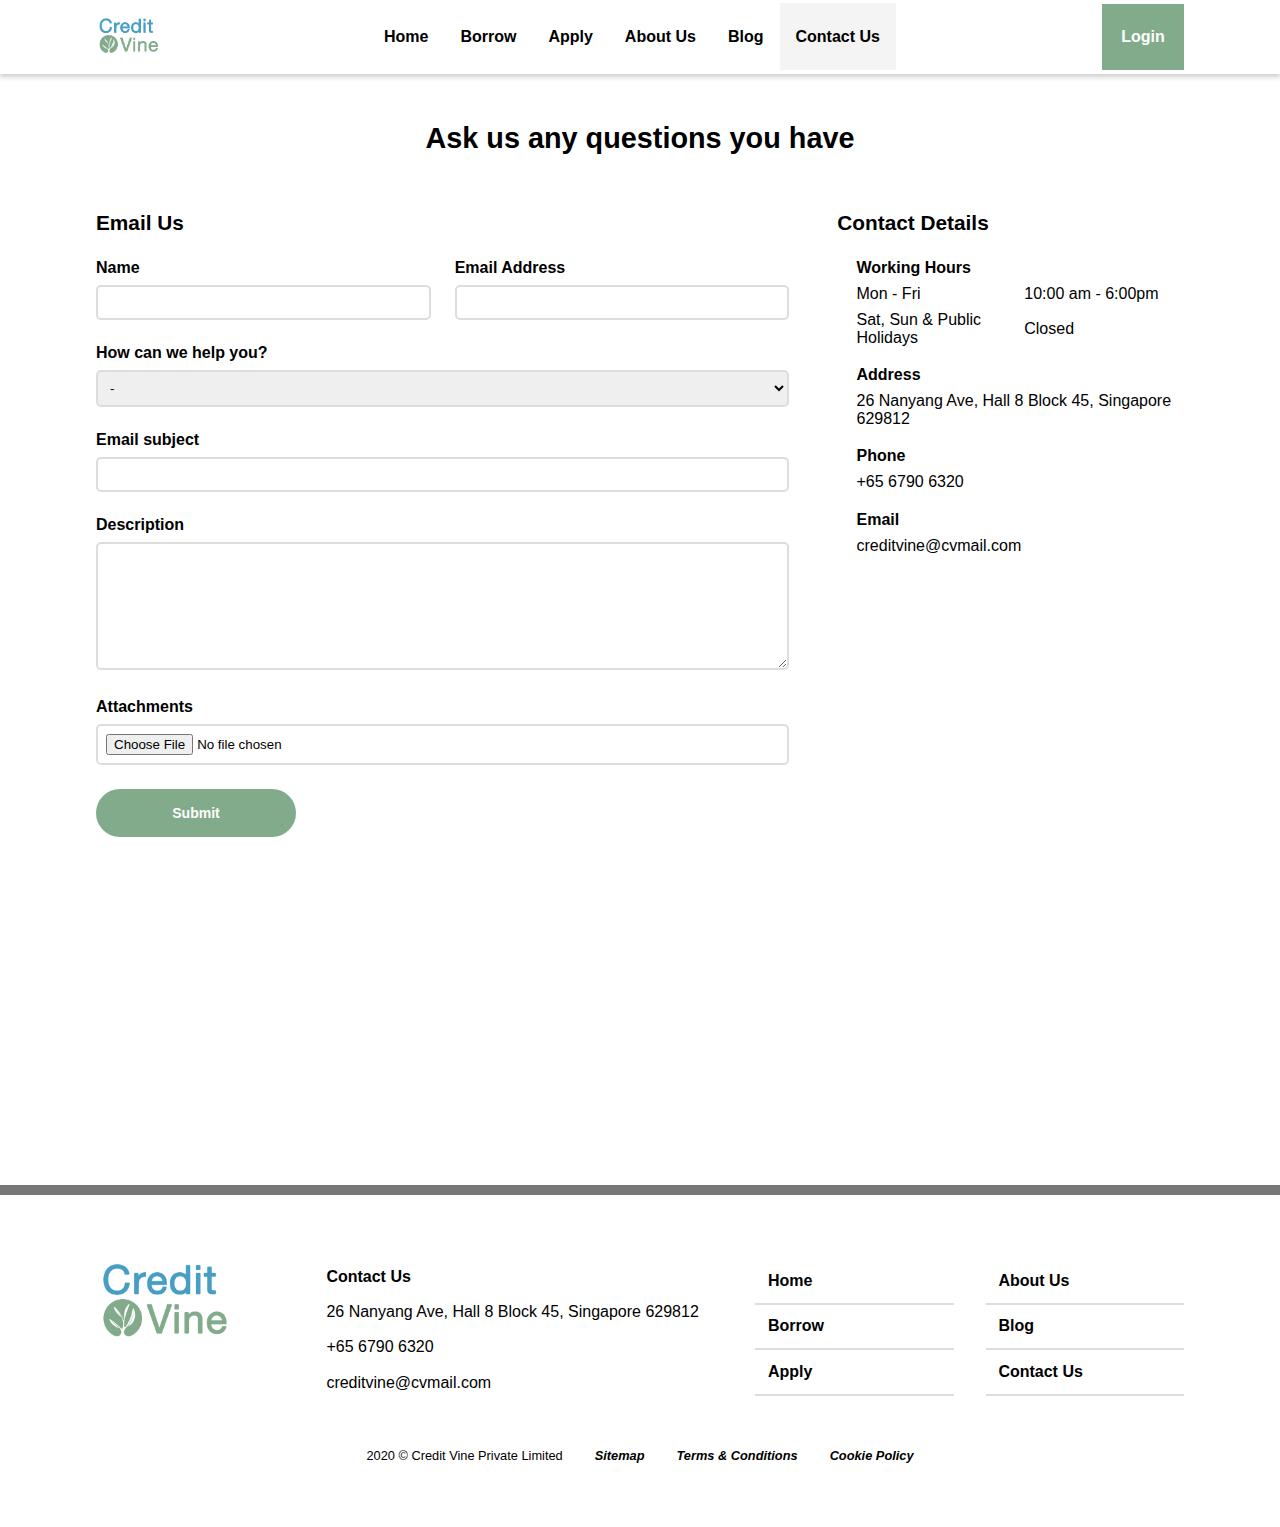
==== contact.html @ 798a0b0e "Added responsiveness using media queries" ====
<!DOCTYPE html>
<html lang="en">
<head>
  <meta charset="UTF-8" />
  <meta name="viewport" content="width=device-width, initial-scale=1.0" />
  <link
    rel="stylesheet"
    href="https://use.fontawesome.com/releases/v5.14.0/css/all.css"
    integrity="sha384-HzLeBuhoNPvSl5KYnjx0BT+WB0QEEqLprO+NBkkk5gbc67FTaL7XIGa2w1L0Xbgc"
    crossorigin="anonymous"
  />
  <link rel="stylesheet" type="text/css" href="./css/style.css">
  <link rel="stylesheet" type="text/css" href="./css/mobile.css">
  <!-- <link rel="stylesheet" media="screen and (max-width: 768px)" href="./css/mobile.css"> -->
  <link rel="shortcut icon" type="image/x-icon" href="./favicon.ico">
  <title>Contact Us | Credit Vine | Licensed Moneylender Singapore</title>
</head>
<body>
  <!-- Nav bar -->
  <nav id="navbar">
    <div class="container">
      <a href="./index.html">
        <img src="./img/credit-vine-logo.png" alt="Credit Vine Logo" id="logo-navbar" />
      </a>
      <ul>
        <li><a href="./index.html">Home</a></li>
        <li><a href="#">Borrow</a>
          <ul>
            <li><a href="./personal_loan.html">Personal Loan</a></li>
            <li><a href="#">Business Loan</a></li>
            <li><a href="#">Foreigner Loan</a></li>
            <li><a href="#">Payday Loan</a></li>
          </ul>
        </li>
        <li><a href="#">Apply</a></li>
        <li><a href="#">About Us</a></li>
        <li><a href="#">Blog</a></li>
        <li><a href="./contact.html" class="current">Contact Us</a></li>
      </ul>
      <a href="#" id="btn-login">
          <i class="fa fa-lock"></i> Login
      </a>
    </div>
  </nav>

  <!-- Section A: Email Us / Contact Details -->
  <section id="contact-a">
    <div class="container">
      <h2 class="section-title">Ask us any questions you have</h2>
      <div id="contact-grid">
        <div id="contact-page-form">
          <h3>Email Us</h3>
          <form action="" id="contact-form">
            <div>
              <span class="form-label">Name</span>
              <input class="form-field" type="text" name="name" />
            </div>
            <div>
              <span class="form-label">Email Address</span>
              <input class="form-field" type="email" name="email" />
            </div>
            <div>
              <span class="form-label">How can we help you?</span>
              <select class="form-field" name="help-method" id="help-method">
                <option value="nil">-</option>
                <option value="general">General questions</option>
                <option value="account">My account</option>
                <option value="application">My loan application</option>
                <option value="payment">My payment status</option>
                <option value="privacy">Safety and privacy</option>
              </select>
            </div>
            <div>
              <span class="form-label">Email subject</span>
              <input class="form-field" type="text" name="subject" />
            </div>
            <div>
              <span class="form-label">Description</span>
              <textarea name="description" form="contact-form" class="form-field"></textarea>
            </div>
            <div>
              <span class="form-label">Attachments</span>
              <input class="form-field" type="file" name="attachments" />
            </div>
            <input type="submit" value="Submit" class="btn btn-primary">
          </form>
        </div>
        <div id="contact-page-details">
          <h3>Contact Details</h3>
          <div id="contact-page-details-grid">
            <i class="far fa-clock fa-2x"></i>
            <div>
              <h4>Working Hours</h4>
              <div id="working-hours">
                <span>Mon - Fri</span>
                <span>10:00 am - 6:00pm</span>
                <span>Sat, Sun & Public Holidays</span>
                <span>Closed</span>
              </div>
            </div>
            <i class="fa fa-map-marker-alt fa-2x"></i>
            <div>
              <h4>Address</h4>
              26 Nanyang Ave, Hall 8 Block 45, Singapore 629812
            </div>
            <i class="fa fa-phone-alt fa-2x"></i>
            <div>
              <h4>Phone</h4>
              +65 6790 6320
            </div>
            <i class="fa fa-envelope fa-2x"></i>
            <div>
              <h4>Email</h4>
              creditvine@cvmail.com
            </div>
          </div>
        </div>
      </div>
    </div>
  </section>

  <!-- Section B: Map -->
  <section id="contact-b">
    <!-- <div class="container"> -->
      <div class="mapouter">
        <div class="gmap_canvas">
          <iframe
            width="1280" height="300"
            id="gmap_canvas"
            src="https://maps.google.com/maps?q=ntu%20hall%208&t=&z=13&ie=UTF8&iwloc=&output=embed"
            frameborder="0" scrolling="no" marginheight="0" marginwidth="0">
          </iframe>
        </div>
      </div>
    <!-- </div> -->
  </section>

  <!-- Footer -->
  <footer id="main-footer">
    <div class="container">
      <div class="footer-container">
        <div class="footer-col-a">
          <img src="./img/credit-vine-logo.png" alt="Credit Vine Logo" id="logo-footer" />
          <div class="socials">
            <a href="https://www.facebook.com"><i class="fab fa-facebook-f fa-2x"></i></a> 
            <a href="https://www.instagram.com"><i class="fab fa-instagram fa-2x"></i></a> 
            <a href="https://www.twitter.com"><i class="fab fa-twitter fa-2x"></i></a> 
          </div>
        </div>
        <div class="footer-col-b">
          <ul>
            <li>Contact Us</li>
            <li><i class="fa fa-map-marker-alt"></i> 26 Nanyang Ave, Hall 8 Block 45, Singapore 629812</li>
            <li><i class="fa fa-phone-alt"></i> +65 6790 6320</li>
            <li><i class="fa fa-envelope"></i> creditvine@cvmail.com</li>
          </ul>
        </div>
        <div class="footer-col-c">
          <ul>
            <li><a href="./index.html">Home</a></li>
            <li><a href="#">Borrow</a></li>
            <li><a href="#">Apply</a></li>
          </ul>
        </div>
        <div class="footer-col-d">
          <ul>
            <li><a href="#">About Us</a></li>
            <li><a href="#">Blog</a></li>
            <li><a href="./contact.html">Contact Us</a></li>
          </ul>
        </div>
      </div>
      <div class="footer-bottom">
        <ul>
          <li>2020 &copy; Credit Vine Private Limited</li>
          <li><a href="#">Sitemap</a></li>
          <li><a href="#">Terms & Conditions</a></li>
          <li><a href="#">Cookie Policy</a></li>
        </ul>
      </div>
    </div>
  </footer>
</body>
</html>
---- css/style.css ----
:root {
  --primary-color: #81ab8a;
  --primary-color-dark: #6f9c78;
  --secondary-color: #479ec4;
  --secondary-color-outline: #479ec466;
  --light-color: #f4f4f4;
  --dark-color: #777777;
  --max-width: 1280px;
}

* {
  margin: 0;
  padding: 0;
  box-sizing: border-box;
}

body {
  font-family: 'Segoe UI', Tahoma, Geneva, Verdana, sans-serif;
  background-color: #ffffff;
}

ul {
  list-style: none;
}

textarea {
  font-family: 'Segoe UI', Tahoma, Geneva, Verdana, sans-serif;
}

/* ============================= */
/* Utility classes */
/* ============================= */
.container {
  max-width: var(--max-width);
  margin: auto;
  padding: 0 6rem;
  overflow: hidden;
}

.section-title {
  font-weight: 600;
  font-size: 1.8rem;
  text-align: center;
  margin-bottom: 1.5rem;
}

.form-label {
  font-weight: 600;
}

.form-hint {
  color: #333333;
  font-size: 0.9rem;
}

.form-field {
  padding: 0.5rem;
  border-radius: 5px;
  border: 2px solid #dddddd;
}

.form-field:focus {
  border: 2px solid var(--secondary-color);
}

.btn {
  background: var(--primary-color);
  font-size: 14px;
  font-weight: 600;
  height: 3rem;
  border: none;
  border-radius: 1.5rem;
}

.btn-primary {
  background: var(--primary-color);
  color: #ffffff;
}

.btn-primary:hover {
  background: var(--primary-color-dark);
  cursor: pointer;
}


/* ============================= */
/* Navbar */
/* ============================= */
#navbar {
  box-shadow: 0 3px 5px 0px rgba(0, 0, 0, 0.2);
  position: relative;
  z-index: 2;
}

#navbar .container {
  display: flex;
  justify-content: space-between;
  align-items: center;
}

#navbar #logo-navbar {
  height: 70px;
  width: auto;
  padding: 1rem 0;
}

#navbar a {
  font-weight: 600;
  text-decoration: none;
}

#navbar > div > ul {
  display: flex;
  height: 100%;
}

#navbar .container > ul > li > a {
  flex: auto;
  padding: 1.55rem 1rem;
  color: #000000;
}

#navbar ul li a:hover {
  color: var(--secondary-color);
  background: var(--light-color);
}

/* ============================= */
/* Navbar nested dropdown menu */
/* ============================= */
#navbar ul li ul {
  display: none;
}

#navbar ul li ul li a {
  display: block;
  width: 100%;
  padding: 1rem;
  color: #000000;
}

#navbar ul li:hover ul {
  display: block;
  position: absolute;
  top: 4.5rem;
  width: 200px;
  box-shadow: 0 3px 5px 2px rgba(0, 0, 0, 0.2);
}

#navbar ul li:hover ul li {
  display: block;
  background: #ffffff;
}

#navbar ul li:hover ul li:hover {
  background: var(--light-color);
}

/* Highlighting current page in the navbar */
.current {
  background: var(--light-color);
}

/* ============================= */
/* Navbar login button */
/* ============================= */
#btn-login {
  padding: 1.5rem 1.2rem;
  background: var(--primary-color);
  color: #ffffff;
}

#btn-login:hover {
  background: var(--primary-color-dark);
}


/* ============================= */
/* Home page Showcase */
/* ============================= */
#showcase {
  background: url('../img/header_BG_02.png') no-repeat center top/cover;
  position: relative;
  z-index: 1;
  box-shadow: 0 3px 5px 0px rgba(0, 0, 0, 0.2);
}

#showcase .container {
  height: 420px;
}

#showcase .loan-calculator {
  position: relative;
  float: right;
  width: 400px;
  margin: 2rem 0;
  padding: 1.5rem 0;
  border: 2px solid var(--secondary-color-outline);
  background: #ffffff;
}

#showcase .loan-calculator h3 {
  font-weight: 600;
  text-align: center;
  margin-bottom: 1.5rem;
}

#showcase .loan-calculator form {
  display: flex;
  flex-direction: column;
  padding: 0 2rem;
}

#showcase .form-label {
  margin-bottom: 0.3rem;
}

#showcase .form-hint {
  margin-bottom: 0.5rem;
}

#showcase .form-field {
  margin-bottom: 1rem;
}

/* ============================= */
/* Home A */
/* ============================= */
#home-a {
  padding: 4rem 0;
}

#home-a .steps {
  display: grid;
  grid-template-columns: repeat(3, 1fr);
  grid-template-rows: 4fr 1fr 3fr;
  grid-auto-flow: column;
  align-items: center;
  gap: 0 3rem;
  padding: 1rem;
}

#home-a .steps img {
  margin: auto;
}

#home-a .steps h3 {
  font-weight: 600;
  text-align: center;
}

#home-a .steps p {
  margin: auto;
  max-width: 250px;
  line-height: 1.8;
}


/* ============================= */
/* Home B */
/* ============================= */
#home-b {
  padding: 0 4rem;
}

#home-b .subtitle {
  text-align: center;
  font-weight: 600;
  color: var(--dark-color);
  margin: 0 auto 1.5rem;
  max-width: 600px;
}

#home-b .solutions {
  display: grid;
  grid-template-columns: repeat(2, 1fr);
  grid-template-rows: repeat(2, 1fr);
  gap: 0 2rem;
}

#home-b .solutions .solution {
  position: relative;
}

#home-b .solutions .solution img {
  width: 100%;
  position: relative;
  z-index: 2;
}

#home-b .solutions .solution .solution-text {
  position: relative;
  left: -1rem;
  top: -2rem;
  padding: 2.5rem 2rem 2rem;
  text-align: left;
  border: 1px solid var(--secondary-color-outline);
  z-index: 1;
}

#home-b .solutions .solution .solution-text a {
  font-weight: 600;
  font-size: 1.2rem;
  text-decoration: none;
  color: #000000;
}

#home-b .solutions .solution .solution-text a:hover {
  text-decoration: underline;
  color: var(--secondary-color);
}

#home-b .solutions .solution .solution-text p {
  padding: 0.5rem 0;
}

/* #home-b #bg-personal,
#home-b #bg-business,
#home-b #bg-foreigner,
#home-b #bg-payday {
  position: absolute;
  z-index: -2;
}

#home-b #bg-personal {
  top: 10%;
  right: 50px;
  width: 500px;
  height: 400px;
  background: #f6f6f6;
}

#home-b #bg-business {
  top: 150px;
  left: 10px;
  width: 500px;
  height: 230px;
  background: #d2ecd7;
} */


/* ============================= */
/* Home C */
/* ============================= */
#home-c {
  padding: 4rem 0 6rem;
}

#home-c .benefits-container {
  display: grid;
  grid-template-columns: 170px 30px 0.1fr 4.9fr 30px;
  grid-template-rows: 0 30px 180px 1.5fr 30px;
}

#home-c .benefits-container ul {
  position: relative;
  z-index: -1;
  grid-column: 1 / 3;
  grid-row: 2 / 4;
  padding: 2rem;
  background: var(--secondary-color);
  color: #ffffff;
  align-content: center;
}

#home-c .benefits-container ul li {
  font-weight: 600;
  font-size: 1.8rem;
}

#home-c .benefits-container .benefits {
  grid-column: 3 / 5;
  grid-row: 3 / 5;
  display: grid;
  grid-template-columns: repeat(2, 1fr);
  gap: 2rem;
  padding: 3rem;
  background: #ffffff;
}

#home-c #benefit-border-a {
  grid-column: 2 / 6;
  grid-row: 2 / 6;
  background: var(--light-color);
  /* background: var(--dark-color); */
  z-index: -3;
}

#home-c #benefit-border-b {
  grid-column: 2 / 3;
  grid-row: 2 / 6;
  background: #b9ddc1;
  z-index: -2;
}

#home-c .benefits-container .benefits .benefit {
  display: flex;
  flex-direction: column;
  /* padding: 1rem; */
}

#home-c .benefits-container .benefits .benefit i {
  color: var(--primary-color);
  margin-bottom: 1rem;
}

#home-c .benefits-container .benefits .benefit h3 {
  font-weight: 600;
  margin-bottom: 1rem;
}


/* ============================= */
/* Contact page */
/* ============================= */
#contact-a {
  margin: 3rem 0;
}

#contact-a #contact-grid {
  /* Containing "Email Us" and "Contact Details" */
  display: grid;
  grid-template-columns: 2fr 1fr;
  gap: 3rem;
  padding-top: 2rem;
}

#contact-a #contact-page-form h3,
#contact-a #contact-page-details h3 {
  font-weight: 600;
  font-size: 1.3rem;
  text-align: left;
  margin-bottom: 1.5rem;
}

#contact-a #contact-page-form #contact-form {
  display: grid;
  grid-template-columns: repeat(2, 1fr);
  gap: 1.5rem;
}

/* Except first two */
#contact-a #contact-page-form #contact-form > div:nth-child(n+3) {
  grid-column: 1 / 3;
}

#contact-a #contact-page-form #contact-form .form-label {
  display: block;
  margin-bottom: 0.5rem;
}

#contact-a #contact-page-form #contact-form .form-field {
  width: 100%;
}

#contact-a #contact-page-form #contact-form textarea {
  min-height: 8rem;
}

#contact-a #contact-page-form .btn-primary {
  width: 200px;
}

#contact-a #contact-page-details #contact-page-details-grid {
  display: grid;
  grid-template-columns: min-content auto;
  gap: 1.2rem;
}

#contact-a #contact-page-details #contact-page-details-grid i {
  /* Icon colours */
  color: var(--secondary-color);
}

#contact-a #contact-page-details #contact-page-details-grid h4 {
  font-weight: 600;
  margin-bottom: 0.5rem;
}

#contact-a #contact-page-details #contact-page-details-grid #working-hours {
  display: grid;
  grid-template-columns: repeat(2, 1fr);
  gap: 0.5rem;
  align-items: center;
}

/* Google Maps styling */
#contact-b .mapouter {
  margin: auto;
  position: relative;
  text-align: right;
  height: 300px;
  width: 1280px;
}

#contact-b .gmap_canvas {
  overflow: hidden;
  background: none !important;
  height: 300px;
  width: 1280px;
}


/* ============================= */
/* Footer */
/* ============================= */
#main-footer {
  border-top: 10px solid var(--dark-color);
  padding: 4rem 0;
}

#main-footer .footer-container {
  display: grid;
  grid-template-columns: 1fr 2fr 1fr 1fr;
  gap: 2rem;
}

/* Column A */
#main-footer #logo-footer {
  height: 80px;
}

#main-footer .footer-container .footer-col-a .socials {
  margin-top: 1rem;
  width: 120px;
  display: flex;
  justify-content: space-between;
}

#main-footer .footer-container .footer-col-a .socials a {
  color: #000000;
}

#main-footer .footer-container .footer-col-a .socials a:hover {
  color: var(--secondary-color);
}

/* Column B */
#main-footer .footer-container .footer-col-b ul li {
  line-height: 2.2;
}

#main-footer .footer-container .footer-col-b ul li:first-child {
  font-weight: 600;
}

/* Columns C and D */
#main-footer .footer-container .footer-col-c ul li,
#main-footer .footer-container .footer-col-d ul li {
  padding: 0.8rem;
  font-weight: 600;
  border-bottom: 2px solid #ddd;
}

#main-footer .footer-container .footer-col-c ul li a,
#main-footer .footer-container .footer-col-d ul li a {
  display: block;
  width: 100%;
  height: 100%;
  color: #000000;
  text-decoration: none;
}

#main-footer .footer-container .footer-col-c ul li a:hover,
#main-footer .footer-container .footer-col-d ul li a:hover {
  color: var(--secondary-color);
}

/* Bottom Line */
#main-footer .footer-bottom ul {
  display: flex;
  flex-direction: row;
  justify-content: center;
  gap: 2rem;
  padding-top: 3rem;
  font-size: 0.8rem;
}

#main-footer .footer-bottom ul a {
  text-decoration: none;
  color: #000000;
  font-weight: 600;
  font-style: italic;
}

#main-footer .footer-bottom ul a:hover {
  color: var(--secondary-color);
  text-decoration: underline;
}
---- css/mobile.css ----
:root {
  --smaller-font: 0.9rem;
}

/* ============================= */
/* 992px */
/* ============================= */
@media(max-width: 992px) {
  .container {
    padding: 0 2rem;
  }

  /* Home showcase */
  #showcase .container {
    height: 350px;
  }

  #showcase .loan-calculator {
    margin: 1rem 0;
    padding: 1rem 0;
    width: 350px;
  }

  #showcase .loan-calculator h3 {
    margin-bottom: 1rem;
  }

  #showcase .form-field {
    margin-bottom: 0.5rem;
  }

  /* Home page */
  #home-a {
    padding: 4rem 0 2rem;
  }

  #home-a .steps {
    gap: 0 1.5rem;
  }

  #home-c .benefits-container .benefits {
    gap: 1.5rem;
  }

  #home-b {
    padding: 0 2rem;
  }

  #home-c {
    padding: 2rem 0 4rem;
  }

  #home-c .benefits-container .benefits {
    padding: 2rem;
  }

  /* Contact page */
  #contact-a #contact-grid {
    grid-template-columns: 2fr 1.4fr;
    gap: 2rem;
    padding-top: 0;
  }

  #contact-a #contact-page-form #contact-form {
    gap: 1rem;
  }

  /* Personal loan page */
  #personal-loan-b {
    margin: 2rem 0;
  }

  #personal-loan-c {
    margin: 0;
  }

  #personal-loan-c .section-title {
    margin: 0;
  }

  #personal-loan-c #personal-loan-benefits {
    padding: 2rem 2rem;
  }

  /* Footer */
  #main-footer {
    padding: 2rem 0;
  }

  /* Footer column B */
  #main-footer .footer-container .footer-col-b ul li {
    line-height: 1.7;
  }
}

/* ============================= */
/* 768px */
/* ============================= */
@media(max-width: 768px) {
  .container {
    padding: 0 1rem;
  }

  .section-title {
    margin-bottom: 1rem;
  }

  .btn {
    height: 2rem;
  }

  /* Navbar */
  #navbar {
    font-size: var(--smaller-font);
  }

  #navbar #logo-navbar {
    height: 60px;
  }

  #navbar .container > ul > li > a {
    padding: 1.5rem 0.7rem;
  }

  #navbar ul li ul li a {
    padding: 0.7rem;
  }

  #navbar ul li:hover ul {
    top: 4rem;
  }

  /* Home showcase */
  #showcase .container {
    height: 300px;
  }

  #showcase .loan-calculator {
    margin: 1.5rem 0;
    padding: 0.5rem 0;
    width: 280px;
  }

  #showcase .loan-calculator h3 {
    margin-bottom: 0.5rem;
  }

  #showcase .loan-calculator form {
    padding: 0 1rem;
  }

  #showcase .form-label,
  #showcase .form-hint {
    font-size: var(--smaller-font);
    margin-bottom: 0rem;
  }

  #showcase .form-hint {
    margin-bottom: 0.3rem;
  }

  /* Home page */
  #home-a {
    padding: 2rem 0;
  }

  #home-a .steps {
    padding: 0;
    gap: 0 1rem;
    grid-template-columns: repeat(3, 1fr);
    grid-template-rows: 1fr min-content 0.8fr;
  }

  #home-a .steps img {
    width: 80%;
  }

  #home-a .steps p {
    line-height: 1.6;
    font-size: var(--smaller-font);
  }

  #home-b .solutions .solution .solution-text {
    padding: 2.5rem 1.5rem 1rem;
    font-size: var(--smaller-font);
  }

  #home-c {
    padding: 1rem 0 4rem;
  }

  #home-c .benefits-container {
    /* 3 cols 3 rows */
    grid-template-columns: 30px 1fr 30px;
    grid-template-rows: min-content 1fr 30px;
  }
  
  #home-c .benefits-container ul {
    grid-column: 1 / 4;
    grid-row: 1 / 2;
    display: flex;
    align-items: center;
    justify-content: space-between;
    padding: 1rem 6rem;
  }

  #home-c .benefits-container .benefits {
    grid-column: 2 / 3;
    grid-row: 2 / 3;
    gap: 1.5rem;
    padding: 2rem;
    font-size: var(--smaller-font);
  }
  
  #home-c #benefit-border-a {
    grid-column: 1 / 4;
    grid-row: 2 / 4;
  }
  
  #home-c #benefit-border-b {
    grid-column: 1 / 2;
    grid-row: 2 / 4;
  }

  /* Contact page */
  #contact-a {
    margin: 2rem 0;
  }

  #contact-a #contact-grid {
    grid-template-columns: 1fr;
    gap: 2rem;
    padding: 1rem 2rem;
  }

  #contact-a #contact-page-details {
    grid-row-start: 1;
  }

  #contact-a #contact-page-details #contact-page-details-grid {
    font-size: var(--smaller-font);
  }

  /* Personal loan page */
  #personal-loan-a .container {
    height: 350px;
  }

  #personal-loan-a .container > div {
    padding: 2rem 0;
    padding-left: 1rem;
    gap: 1rem;
  }

  #personal-loan-a .container p {
    font-size: var(--smaller-font);
  }

  #personal-loan-a .btn-primary {
    padding: 0.6rem 2rem 1.8rem;
  }

  #personal-loan-b #personal-loan-b-graphic {
    max-width: 350px;
    grid-template-columns: none;
    grid-template-rows: none;
  }

  #personal-loan-b #personal-loan-b-graphic div h4 {
    margin: 1rem 1.5rem 1rem;
    padding-bottom: 1.2rem;
  }

  #personal-loan-b #personal-loan-b-graphic div span {
    font-size: 0.8rem;
  }

  #personal-loan-b #personal-loan-b-graphic img:nth-of-type(1) {
    grid-column: 1 / 2;
    grid-row: 1 / 3;
  }

  #personal-loan-b #personal-loan-b-graphic img:nth-of-type(2) {
    grid-column: 1 / 2;
    grid-row: 3 / 4;
  }

  #personal-loan-b #personal-loan-b-graphic img:nth-of-type(3) {
    grid-column: 1 / 2;
    grid-row: 5 / 7;
  }

  #personal-loan-b #personal-loan-b-graphic img:nth-of-type(4) {
    grid-column: 1 / 2;
    grid-row: 7 / 9;
  }

  #personal-loan-b #personal-loan-b-graphic img:nth-of-type(5) {
    grid-column: 1 / 2;
    grid-row: 9 / 11;
  }

  #personal-loan-b #personal-loan-b-graphic div:nth-of-type(1) {
    grid-column: 1 / 2;
    grid-row: 2 / 3;
  }

  #personal-loan-b #personal-loan-b-graphic div:nth-of-type(2) {
    grid-column: 1 / 2;
    grid-row: 4 / 5;
  }

  #personal-loan-b #personal-loan-b-graphic div:nth-of-type(3) {
    grid-column: 1 / 2;
    grid-row: 6 / 7;
  }

  #personal-loan-b #personal-loan-b-graphic div:nth-of-type(4) {
    grid-column: 1 / 2;
    grid-row: 8 / 9;
  }

  #personal-loan-b #personal-loan-b-graphic div:nth-of-type(5) {
    grid-column: 1 / 2;
    grid-row: 10 / 11;
  }

  #personal-loan-b #personal-loan-b-graphic div:nth-of-type(5) a:hover {
    background: #bcbcc4e6;
  }

  #personal-loan-c #personal-loan-benefits {
    grid-template-columns: none;
    grid-template-rows: 1fr 4px 1fr 4px 1fr;
    gap: 1rem;
    padding: 1rem;
  }
  #personal-loan-c #personal-loan-benefits div {
    padding: 0 2rem;
    text-align: center;
  }

  #personal-loan-c #personal-loan-benefits p {
    width: 100%;
    padding: 0 2rem;
  }


  /* Footer */
  #main-footer .footer-container {
    gap: 1rem;
  }

  #main-footer #logo-footer {
    height: 60px;
  }

  #main-footer .footer-container .footer-col-a .socials {
    width: 100px;
  }

  #main-footer .footer-container .footer-col-b ul li:not(:first-child) {
    font-size: var(--smaller-font);
    line-height: 1.5;
  }
  #main-footer .footer-container .footer-col-c ul li,
  #main-footer .footer-container .footer-col-d ul li {
    padding: 0.5rem;
  }

  #main-footer .footer-bottom ul {
    gap: 1rem;
  }
}

/* ============================= */
/* 600px */
/* ============================= */
@media(max-width: 600px) {
  #navbar .container {
    flex-direction: column;
    padding: 0 0.5rem;
  }

  #navbar .container > ul {
    justify-content: space-between;
    width: 100%;
  }

  #navbar .container > ul > li > a {
    padding: 1rem 0.25rem;
    text-align: center;
  }

  #navbar .container > ul {
    margin-bottom: 1rem;
  }

  #btn-login {
    padding: 0.5rem 4rem;
  }

  #showcase {
    background: linear-gradient(180deg, rgba(255,255,255,1) 0%, rgba(255,255,255,1) 50%, rgba(71,158,196,1) 100%); 
  }

  #showcase .loan-calculator {
    float: none;
    margin: 1rem auto;
  }

  #home-a .section-title {
    padding: 0 1rem;
  }

  #home-a .steps {
    grid-template-columns: none;
    grid-template-rows: none;
    grid-auto-flow: row;
    gap: 0.5rem 0;
  }

  #home-a .steps img {
    padding: 0 3rem;
  }

  #home-b .solutions {
    padding: 0 1rem;
    grid-template-columns: none;
    grid-template-rows: none;
    gap: 0 2rem;
  }

  #home-c .benefits-container {
    grid-template-columns: 15px 1fr 15px;
    grid-template-rows: min-content 1fr 15px;
  }

  #home-c .benefits-container ul {
    padding: 1rem 3rem;
    justify-content: space-around;
  }

  #home-c .benefits-container ul li {
    font-size: 1.3rem;
  }

  #home-c .benefits-container .benefits {
    grid-template-columns: none;
  }

  #contact-a .section-title {
    padding: 0 1rem;
  }

  #contact-a #contact-grid {
    padding: 0;
  }

  #contact-a #contact-page-form #contact-form {
    grid-template-columns: none;
  }

  #contact-a #contact-page-form #contact-form > div:nth-child(n+3) {
    grid-column: 1 / 2;
  }

  #personal-loan-a {
    background: linear-gradient(135deg, rgba(255,255,255,1) 0%, rgba(255,255,255,1) 40%, rgba(71,158,196,1) 100%); }

  #personal-loan-a .container {
    height: auto;
    grid-template-columns: none;
  }

  #personal-loan-a .container .section-title {
    padding: 0;
  }

  #personal-loan-a .container > div {
    padding: 2rem;
  }

  #main-footer .footer-container {
    grid-template-columns: none;
  }

  #main-footer .footer-container .footer-col-d {
    margin-top: -1rem;
  }

  #main-footer .footer-bottom ul {
    flex-direction: column;
    gap: 0.5rem;
    padding-top: 2rem;
  }

}
---- css/mobile.css ----
:root {
  --smaller-font: 0.9rem;
}

/* ============================= */
/* 992px */
/* ============================= */
@media(max-width: 992px) {
  .container {
    padding: 0 2rem;
  }

  /* Home showcase */
  #showcase .container {
    height: 350px;
  }

  #showcase .loan-calculator {
    margin: 1rem 0;
    padding: 1rem 0;
    width: 350px;
  }

  #showcase .loan-calculator h3 {
    margin-bottom: 1rem;
  }

  #showcase .form-field {
    margin-bottom: 0.5rem;
  }

  /* Home page */
  #home-a {
    padding: 4rem 0 2rem;
  }

  #home-a .steps {
    gap: 0 1.5rem;
  }

  #home-c .benefits-container .benefits {
    gap: 1.5rem;
  }

  #home-b {
    padding: 0 2rem;
  }

  #home-c {
    padding: 2rem 0 4rem;
  }

  #home-c .benefits-container .benefits {
    padding: 2rem;
  }

  /* Contact page */
  #contact-a #contact-grid {
    grid-template-columns: 2fr 1.4fr;
    gap: 2rem;
    padding-top: 0;
  }

  #contact-a #contact-page-form #contact-form {
    gap: 1rem;
  }

  /* Personal loan page */
  #personal-loan-b {
    margin: 2rem 0;
  }

  #personal-loan-c {
    margin: 0;
  }

  #personal-loan-c .section-title {
    margin: 0;
  }

  #personal-loan-c #personal-loan-benefits {
    padding: 2rem 2rem;
  }

  /* Footer */
  #main-footer {
    padding: 2rem 0;
  }

  /* Footer column B */
  #main-footer .footer-container .footer-col-b ul li {
    line-height: 1.7;
  }
}

/* ============================= */
/* 768px */
/* ============================= */
@media(max-width: 768px) {
  .container {
    padding: 0 1rem;
  }

  .section-title {
    margin-bottom: 1rem;
  }

  .btn {
    height: 2rem;
  }

  /* Navbar */
  #navbar {
    font-size: var(--smaller-font);
  }

  #navbar #logo-navbar {
    height: 60px;
  }

  #navbar .container > ul > li > a {
    padding: 1.5rem 0.7rem;
  }

  #navbar ul li ul li a {
    padding: 0.7rem;
  }

  #navbar ul li:hover ul {
    top: 4rem;
  }

  /* Home showcase */
  #showcase .container {
    height: 300px;
  }

  #showcase .loan-calculator {
    margin: 1.5rem 0;
    padding: 0.5rem 0;
    width: 280px;
  }

  #showcase .loan-calculator h3 {
    margin-bottom: 0.5rem;
  }

  #showcase .loan-calculator form {
    padding: 0 1rem;
  }

  #showcase .form-label,
  #showcase .form-hint {
    font-size: var(--smaller-font);
    margin-bottom: 0rem;
  }

  #showcase .form-hint {
    margin-bottom: 0.3rem;
  }

  /* Home page */
  #home-a {
    padding: 2rem 0;
  }

  #home-a .steps {
    padding: 0;
    gap: 0 1rem;
    grid-template-columns: repeat(3, 1fr);
    grid-template-rows: 1fr min-content 0.8fr;
  }

  #home-a .steps img {
    width: 80%;
  }

  #home-a .steps p {
    line-height: 1.6;
    font-size: var(--smaller-font);
  }

  #home-b .solutions .solution .solution-text {
    padding: 2.5rem 1.5rem 1rem;
    font-size: var(--smaller-font);
  }

  #home-c {
    padding: 1rem 0 4rem;
  }

  #home-c .benefits-container {
    /* 3 cols 3 rows */
    grid-template-columns: 30px 1fr 30px;
    grid-template-rows: min-content 1fr 30px;
  }
  
  #home-c .benefits-container ul {
    grid-column: 1 / 4;
    grid-row: 1 / 2;
    display: flex;
    align-items: center;
    justify-content: space-between;
    padding: 1rem 6rem;
  }

  #home-c .benefits-container .benefits {
    grid-column: 2 / 3;
    grid-row: 2 / 3;
    gap: 1.5rem;
    padding: 2rem;
    font-size: var(--smaller-font);
  }
  
  #home-c #benefit-border-a {
    grid-column: 1 / 4;
    grid-row: 2 / 4;
  }
  
  #home-c #benefit-border-b {
    grid-column: 1 / 2;
    grid-row: 2 / 4;
  }

  /* Contact page */
  #contact-a {
    margin: 2rem 0;
  }

  #contact-a #contact-grid {
    grid-template-columns: 1fr;
    gap: 2rem;
    padding: 1rem 2rem;
  }

  #contact-a #contact-page-details {
    grid-row-start: 1;
  }

  #contact-a #contact-page-details #contact-page-details-grid {
    font-size: var(--smaller-font);
  }

  /* Personal loan page */
  #personal-loan-a .container {
    height: 350px;
  }

  #personal-loan-a .container > div {
    padding: 2rem 0;
    padding-left: 1rem;
    gap: 1rem;
  }

  #personal-loan-a .container p {
    font-size: var(--smaller-font);
  }

  #personal-loan-a .btn-primary {
    padding: 0.6rem 2rem 1.8rem;
  }

  #personal-loan-b #personal-loan-b-graphic {
    max-width: 350px;
    grid-template-columns: none;
    grid-template-rows: none;
  }

  #personal-loan-b #personal-loan-b-graphic div h4 {
    margin: 1rem 1.5rem 1rem;
    padding-bottom: 1.2rem;
  }

  #personal-loan-b #personal-loan-b-graphic div span {
    font-size: 0.8rem;
  }

  #personal-loan-b #personal-loan-b-graphic img:nth-of-type(1) {
    grid-column: 1 / 2;
    grid-row: 1 / 3;
  }

  #personal-loan-b #personal-loan-b-graphic img:nth-of-type(2) {
    grid-column: 1 / 2;
    grid-row: 3 / 4;
  }

  #personal-loan-b #personal-loan-b-graphic img:nth-of-type(3) {
    grid-column: 1 / 2;
    grid-row: 5 / 7;
  }

  #personal-loan-b #personal-loan-b-graphic img:nth-of-type(4) {
    grid-column: 1 / 2;
    grid-row: 7 / 9;
  }

  #personal-loan-b #personal-loan-b-graphic img:nth-of-type(5) {
    grid-column: 1 / 2;
    grid-row: 9 / 11;
  }

  #personal-loan-b #personal-loan-b-graphic div:nth-of-type(1) {
    grid-column: 1 / 2;
    grid-row: 2 / 3;
  }

  #personal-loan-b #personal-loan-b-graphic div:nth-of-type(2) {
    grid-column: 1 / 2;
    grid-row: 4 / 5;
  }

  #personal-loan-b #personal-loan-b-graphic div:nth-of-type(3) {
    grid-column: 1 / 2;
    grid-row: 6 / 7;
  }

  #personal-loan-b #personal-loan-b-graphic div:nth-of-type(4) {
    grid-column: 1 / 2;
    grid-row: 8 / 9;
  }

  #personal-loan-b #personal-loan-b-graphic div:nth-of-type(5) {
    grid-column: 1 / 2;
    grid-row: 10 / 11;
  }

  #personal-loan-b #personal-loan-b-graphic div:nth-of-type(5) a:hover {
    background: #bcbcc4e6;
  }

  #personal-loan-c #personal-loan-benefits {
    grid-template-columns: none;
    grid-template-rows: 1fr 4px 1fr 4px 1fr;
    gap: 1rem;
    padding: 1rem;
  }
  #personal-loan-c #personal-loan-benefits div {
    padding: 0 2rem;
    text-align: center;
  }

  #personal-loan-c #personal-loan-benefits p {
    width: 100%;
    padding: 0 2rem;
  }


  /* Footer */
  #main-footer .footer-container {
    gap: 1rem;
  }

  #main-footer #logo-footer {
    height: 60px;
  }

  #main-footer .footer-container .footer-col-a .socials {
    width: 100px;
  }

  #main-footer .footer-container .footer-col-b ul li:not(:first-child) {
    font-size: var(--smaller-font);
    line-height: 1.5;
  }
  #main-footer .footer-container .footer-col-c ul li,
  #main-footer .footer-container .footer-col-d ul li {
    padding: 0.5rem;
  }

  #main-footer .footer-bottom ul {
    gap: 1rem;
  }
}

/* ============================= */
/* 600px */
/* ============================= */
@media(max-width: 600px) {
  #navbar .container {
    flex-direction: column;
    padding: 0 0.5rem;
  }

  #navbar .container > ul {
    justify-content: space-between;
    width: 100%;
  }

  #navbar .container > ul > li > a {
    padding: 1rem 0.25rem;
    text-align: center;
  }

  #navbar .container > ul {
    margin-bottom: 1rem;
  }

  #btn-login {
    padding: 0.5rem 4rem;
  }

  #showcase {
    background: linear-gradient(180deg, rgba(255,255,255,1) 0%, rgba(255,255,255,1) 50%, rgba(71,158,196,1) 100%); 
  }

  #showcase .loan-calculator {
    float: none;
    margin: 1rem auto;
  }

  #home-a .section-title {
    padding: 0 1rem;
  }

  #home-a .steps {
    grid-template-columns: none;
    grid-template-rows: none;
    grid-auto-flow: row;
    gap: 0.5rem 0;
  }

  #home-a .steps img {
    padding: 0 3rem;
  }

  #home-b .solutions {
    padding: 0 1rem;
    grid-template-columns: none;
    grid-template-rows: none;
    gap: 0 2rem;
  }

  #home-c .benefits-container {
    grid-template-columns: 15px 1fr 15px;
    grid-template-rows: min-content 1fr 15px;
  }

  #home-c .benefits-container ul {
    padding: 1rem 3rem;
    justify-content: space-around;
  }

  #home-c .benefits-container ul li {
    font-size: 1.3rem;
  }

  #home-c .benefits-container .benefits {
    grid-template-columns: none;
  }

  #contact-a .section-title {
    padding: 0 1rem;
  }

  #contact-a #contact-grid {
    padding: 0;
  }

  #contact-a #contact-page-form #contact-form {
    grid-template-columns: none;
  }

  #contact-a #contact-page-form #contact-form > div:nth-child(n+3) {
    grid-column: 1 / 2;
  }

  #personal-loan-a {
    background: linear-gradient(135deg, rgba(255,255,255,1) 0%, rgba(255,255,255,1) 40%, rgba(71,158,196,1) 100%); }

  #personal-loan-a .container {
    height: auto;
    grid-template-columns: none;
  }

  #personal-loan-a .container .section-title {
    padding: 0;
  }

  #personal-loan-a .container > div {
    padding: 2rem;
  }

  #main-footer .footer-container {
    grid-template-columns: none;
  }

  #main-footer .footer-container .footer-col-d {
    margin-top: -1rem;
  }

  #main-footer .footer-bottom ul {
    flex-direction: column;
    gap: 0.5rem;
    padding-top: 2rem;
  }

}
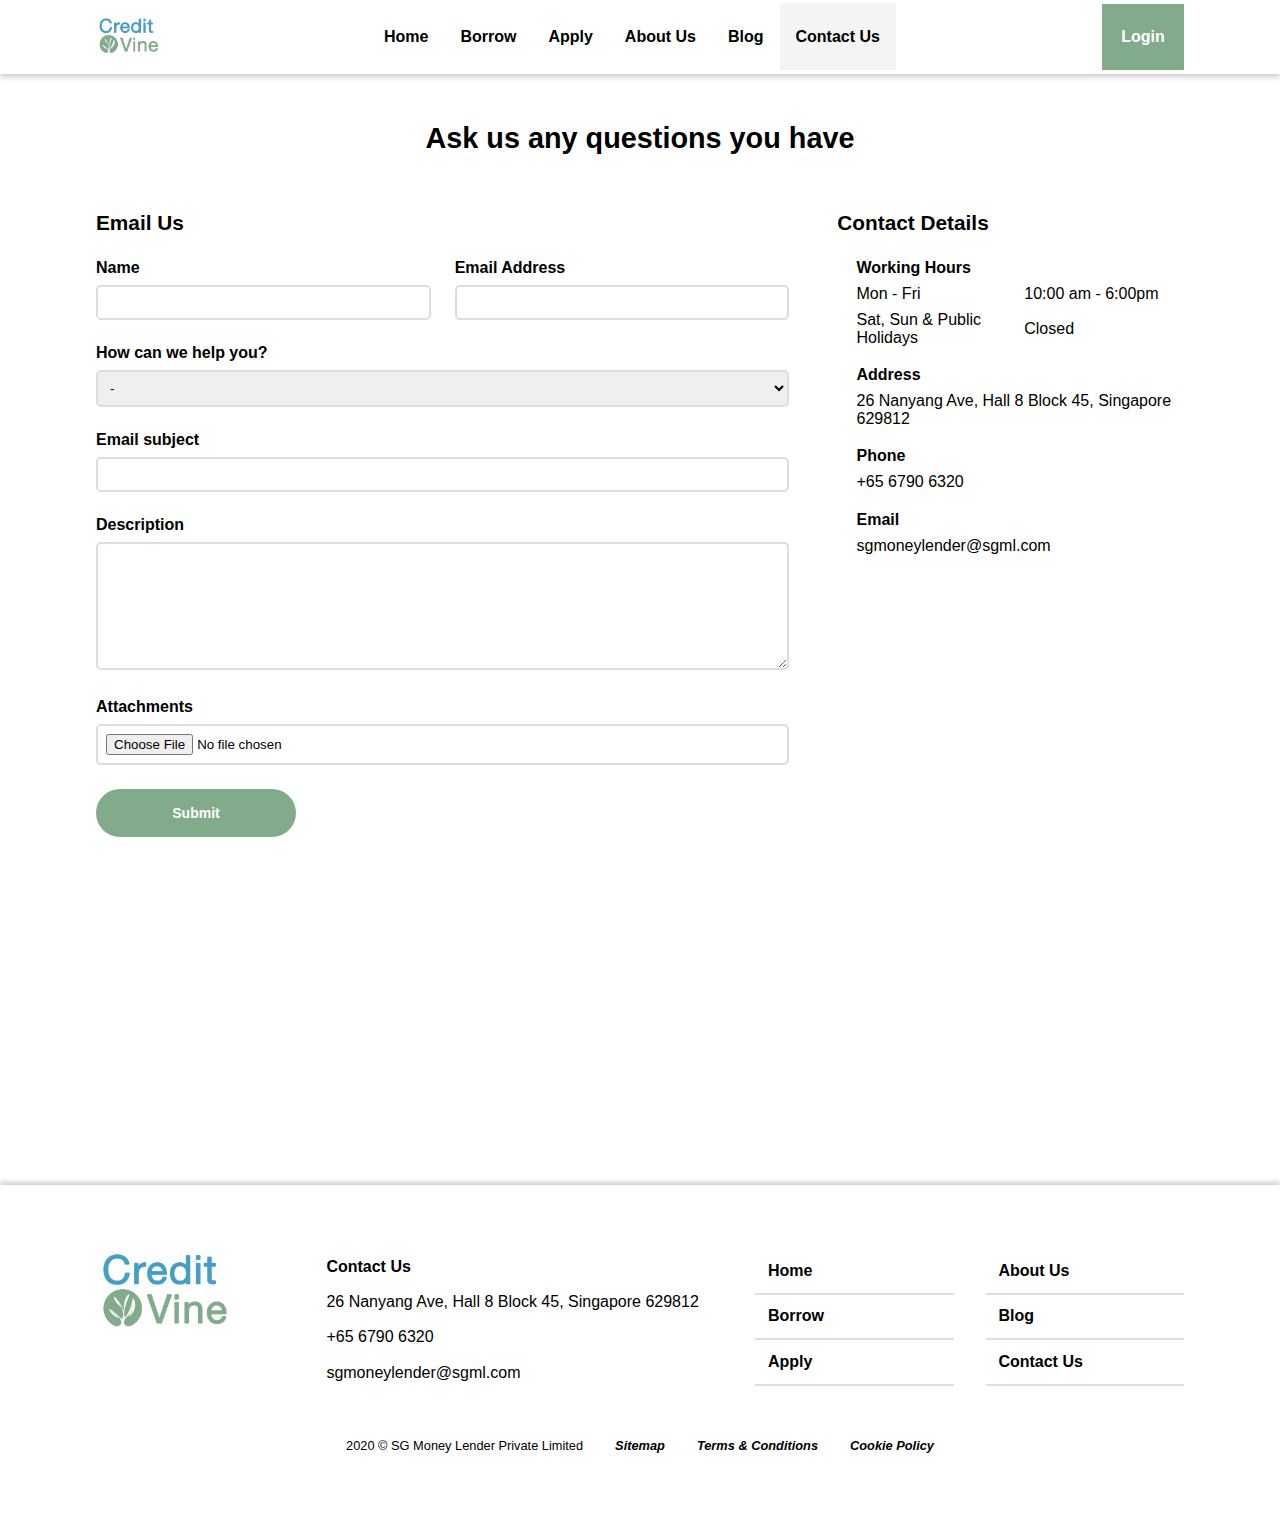
==== commit 1d56b4d8: "Replaced 'payday loan' content, additional nav" ====
--- a/contact.html
+++ b/contact.html
@@ -13,14 +13,14 @@
   <link rel="stylesheet" type="text/css" href="./css/mobile.css">
   <!-- <link rel="stylesheet" media="screen and (max-width: 768px)" href="./css/mobile.css"> -->
   <link rel="shortcut icon" type="image/x-icon" href="./favicon.ico">
-  <title>Contact Us | Credit Vine | Licensed Moneylender Singapore</title>
+  <title>Contact Us | SG Money Lender | Licensed Moneylender Singapore</title>
 </head>
 <body>
   <!-- Nav bar -->
   <nav id="navbar">
     <div class="container">
       <a href="./index.html">
-        <img src="./img/credit-vine-logo.png" alt="Credit Vine Logo" id="logo-navbar" />
+        <img src="./img/credit-vine-logo.png" alt="SG Money Lender Logo" id="logo-navbar" />
       </a>
       <ul>
         <li><a href="./index.html">Home</a></li>
@@ -29,7 +29,11 @@
             <li><a href="./personal_loan.html">Personal Loan</a></li>
             <li><a href="#">Business Loan</a></li>
             <li><a href="#">Foreigner Loan</a></li>
-            <li><a href="#">Payday Loan</a></li>
+            <li><a href="#">Education Loan</a></li>
+            <li><a href="#">Medical Loan</a></li>
+            <li><a href="#">Wedding Loan</a></li>
+            <li><a href="#">Vacation Loan</a></li>
+            <li><a href="#">Renovation Packages</a></li>
           </ul>
         </li>
         <li><a href="#">Apply</a></li>
@@ -111,7 +115,7 @@
             <i class="fa fa-envelope fa-2x"></i>
             <div>
               <h4>Email</h4>
-              creditvine@cvmail.com
+              sgmoneylender@sgml.com
             </div>
           </div>
         </div>
@@ -140,7 +144,7 @@
     <div class="container">
       <div class="footer-container">
         <div class="footer-col-a">
-          <img src="./img/credit-vine-logo.png" alt="Credit Vine Logo" id="logo-footer" />
+          <img src="./img/credit-vine-logo.png" alt="SG Money Lender Logo" id="logo-footer" />
           <div class="socials">
             <a href="https://www.facebook.com"><i class="fab fa-facebook-f fa-2x"></i></a> 
             <a href="https://www.instagram.com"><i class="fab fa-instagram fa-2x"></i></a> 
@@ -152,7 +156,7 @@
             <li>Contact Us</li>
             <li><i class="fa fa-map-marker-alt"></i> 26 Nanyang Ave, Hall 8 Block 45, Singapore 629812</li>
             <li><i class="fa fa-phone-alt"></i> +65 6790 6320</li>
-            <li><i class="fa fa-envelope"></i> creditvine@cvmail.com</li>
+            <li><i class="fa fa-envelope"></i> sgmoneylender@sgml.com</li>
           </ul>
         </div>
         <div class="footer-col-c">
@@ -172,7 +176,7 @@
       </div>
       <div class="footer-bottom">
         <ul>
-          <li>2020 &copy; Credit Vine Private Limited</li>
+          <li>2020 &copy; SG Money Lender Private Limited</li>
           <li><a href="#">Sitemap</a></li>
           <li><a href="#">Terms & Conditions</a></li>
           <li><a href="#">Cookie Policy</a></li>
--- a/css/style.css
+++ b/css/style.css
@@ -224,6 +224,47 @@
 }
 
 /* ============================= */
+/* Home Z */
+/* ============================= */
+#home-z {
+  margin-top: 4rem;
+}
+
+#home-z-grid {
+  display: grid;
+  grid-template-columns: 1fr 2fr;
+  gap: 1rem;
+  align-items: center;
+  justify-content: center;
+}
+
+/* #home-z-grid .section-title {
+  text-align: left;
+} */
+
+#home-z-grid p {
+  margin-bottom: 1rem;
+  line-height: 1.8;
+}
+
+#home-z-grid p a {
+  color: var(--secondary-color);
+}
+
+#home-z-grid img {
+  margin: auto;
+  width: 90%;
+  border-radius: 50%;
+}
+
+#home-z .section-title:last-child {
+  margin: 2rem 0 0;
+  color: var(--secondary-color);
+  font-size: 4rem;
+  font-weight: 700;
+}
+
+/* ============================= */
 /* Home A */
 /* ============================= */
 #home-a {
@@ -261,6 +302,7 @@
 /* ============================= */
 #home-b {
   padding: 0 4rem;
+  text-align: center;
 }
 
 #home-b .subtitle {
@@ -313,6 +355,14 @@
 #home-b .solutions .solution .solution-text p {
   padding: 0.5rem 0;
 }
+
+#home-b .btn-primary {
+  padding: 0.9rem 3rem;
+  text-decoration: none;
+  font-weight: 700;
+  display: inline-block;
+}
+
 
 /* #home-b #bg-personal,
 #home-b #bg-business,
@@ -505,7 +555,8 @@
 /* Footer */
 /* ============================= */
 #main-footer {
-  border-top: 10px solid var(--dark-color);
+  /* border-top: 3px solid var(--dark-color); */
+  box-shadow: 0 -3px 5px 0px rgba(0, 0, 0, 0.2);
   padding: 4rem 0;
 }
 
